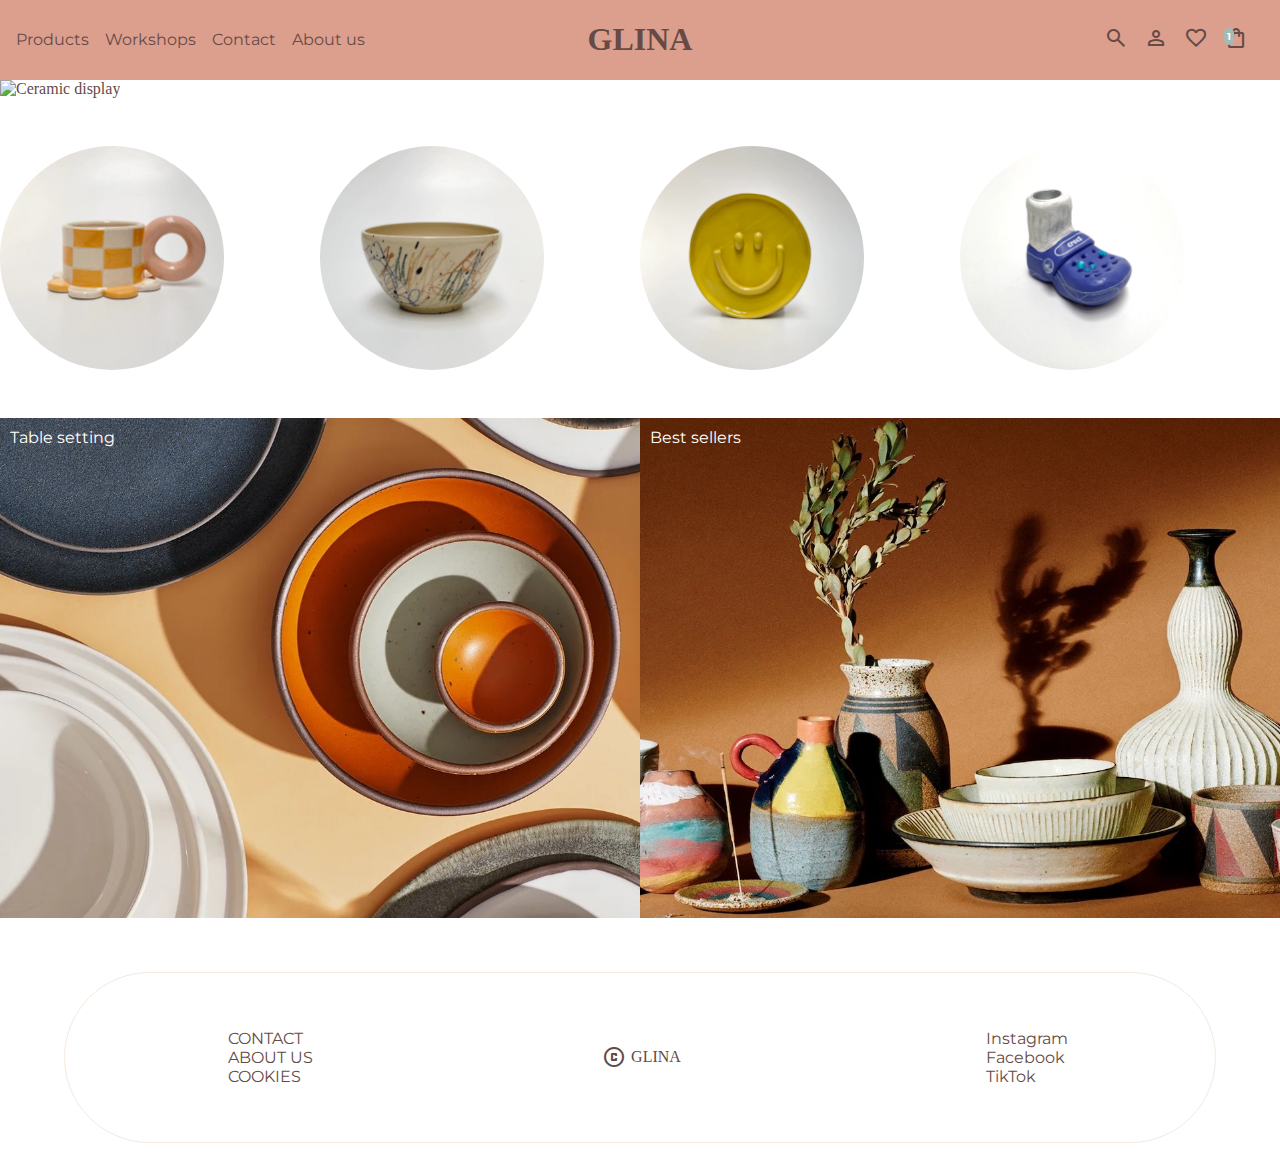
==== index.html @ cf68a8c9 "Cart dropdown menu fixed" ====
<!DOCTYPE html>
<html lang="en">
  <head>
    <meta charset="UTF-8" />
    <meta name="viewport" content="width=device-width, initial-scale=1.0" />
    <title>GLINA</title>
    <link rel="stylesheet" href="css/main.css">
    <link rel="stylesheet" href="https://fonts.googleapis.com/css2?family=Material+Symbols+Outlined:opsz,wght,FILL,GRAD@24,400,0,0" />
    <link rel="preconnect" href="https://fonts.googleapis.com">
    <link rel="preconnect" href="https://fonts.gstatic.com" crossorigin>
    <link href="https://fonts.googleapis.com/css2?family=Montserrat:wght@400;600&family=Unbounded&display=swap" rel="stylesheet">
    <link rel="stylesheet" href="js/main.js">
  </head>

  <body>
    
    <header>
      <ul id="header-tabs">

        <li class="dropdown">
          <button class="dropbtn"> Products</button>
          <div class ="dropdown-content">
            <a href="product-page.html">All Products</a>
            <a href="#">Mugs</a>
            <a href="#">Bowls</a>
            <a href="#">Plates</a>
            <a href="#">Decorative</a>
          </div>
        </li>
        
        <a href="#">
          <li>Workshops</li>
        </a>

        <a href="#">
          <li>Contact</li>
        </a>

        <a href="#">
          <li>About us</li>
        </a>
      </ul>

      <div id="logo-wrapper">
        <a href="index.html">
           <h1 id="logo">GLINA</h1>
        </a>
      </div>
      
      <div class="flex-container">
        <div>
           <span class="material-symbols-outlined">
          search
           </span>
        </div>

        <div>
          <span class="material-symbols-outlined">
            person
          </span>
        </div>


        <div>
          <span class="material-symbols-outlined">
              favorite
          </span>
        </div>


       <div class="cartdown">
        <button class="cartbtn">
          <a href="cartsummary.html">
          <span class="material-symbols-outlined">
            shopping_bag </span>
          </a>
        </button>
          <div class="overlay">
            <p id="number">1</p>
          </div>
          <div class ="cartdown-content">
            <div class="cart-summary">
              
               <img class="smiley-dropdown" src="img/decorative-category.jpg" alt="ceramic foot wearing a croc"> 
              
               
              
               <div class="price"> 
                  <p>CERAMIC CROC</p>
                  <p>150kr</p> 
                  <p>x1</p>
                </div>
       
             
                <img class="smiley-dropdown" src="img/smileyplate.webp" alt="smiley plate">
              
                <div class="price">
                  <p>SMILEY PLATE</p>
                  <p>200kr</p>
                  <p>x1</p>
                </div>
              </div>
              <a href="cartsummary.html">
                <button class="cart-button">To cart</button>
              </a>
          </div>   
          </div>
        </div>
      </div>
    </header>

    <main>
      <img class="home-img" src="img/top-home-img.jpg" alt="Ceramic display"> 
      <div id="category-grid-container">
      <div class="categories-home">
        <img class="category-img" src="img/mug-category.jpg" alt="mugs">
        <img class="category-img" src="img/bowl-category.jpg" alt="bowls">
        <img class="category-img" src="img/dish-category.jpg" alt="dishes">
        <img class="category-img" src="img/decorative-category.jpg" alt="decorative">
      </div>
    </div>

    <div class="best-table-grid">
      <div class="best-table-container">
        <div class="best-table-text">Table setting</div>
        <img class="best-table-img" src="img/tablesetting.jpg" alt="tablesettings" srcset=""> 
      </div>
      <div class="best-table-container">
        <div class="best-table-text"> Best sellers </div>
        <img class="best-table-img" src="img/best-sellers.jpg" alt="best sellers">
      </div>
      </div>
    </main>

    <footer>
      <ul id="footer-info-one">
          <li>CONTACT</li>
          <li>ABOUT US</li>
          <li>COOKIES</li>
        </ul>
        
        <div id="copyright">
          <span id="copysymbol" class="material-symbols-outlined">
          copyright
          </span>
           <p>GLINA</p>
        </div>
  
        <ul id="footer-info-two">
          <li>Instagram</li>
          <li>Facebook</li>
          <li>TikTok</li>
        </ul>
  </footer>
  </body>
</html>
---- css/main.css ----
body {
    margin: 0;
}

/* HEADER */

.dropdown{
    position: relative;
    display: inline-block;
}
.dropbtn{
    background-color: #dc9f8d;
    color: #664a46;
    padding: 0;
    font-size: 16px;
    border: none;
    cursor: pointer;
    font-family: 'Montserrat', sans-serif;

}
.dropdown-content {
    display: none;
    position: absolute;
    background-color: white;
    min-width: 200px;
    z-index: 1;
}
.dropdown-content a {
    display: block;
    padding: 10px;
    text-decoration: none;
    color: black;
}
.dropdown-content a:hover {
    background-color: #A2BBB7;
}
.dropdown:hover .dropdown-content{
    display: block;
}

/* this is the cart dropdown menu CSS*/

.smiley-dropdown{
    width: 20vh;
    padding: 15%;

}



.cart-summary{
    display: grid;
    grid-template-columns: repeat(2, 1fr);
    align-self: center;
    align-content: center;
    column-width: auto;
    gap: 5%;
}

.cartdown{
    position: relative;
    float: right; 
    margin-right: 1rem;
}
.cartbtn{
    background-color: #dc9f8d;
    color: #664a46;
    padding: 0;
    font-size: 16px;
    border: none;
    cursor: pointer;
    font-family: 'Montserrat', sans-serif;

}
.cartdown-content {
    display: none;
    position: absolute;
    background-color: white;
    min-width: 300px;
    z-index: 1;
    right: 0;
}
.cartdown-content a {
    display: block;
    padding: 0px;
    text-decoration: none;
    color: black;
}


.cartdown:hover .cartdown-content{
    display: block;
}

.cart-button{
    background-color: #DC9F8D;
    padding: 2%;
    margin-bottom: 2%;
    border-radius: 30px;
    margin-left: 20%;
    font-size: 16px;
    width: 60%;
    font-family: 'Montserrat', sans-serif;
    color: #FFFFFF;
}

.price{
  padding-left: 15%; 
  padding-top: 10%;
}
* {
    color: #664a46;
}

#header-tabs {
    font-family: 'Montserrat', sans-serif;
    list-style: none;
    padding: 0;
    display: flex;
    flex-direction: row;
}

a {
    text-decoration: none;
}

li {
    margin-left: 1rem;
}

header {
    display: grid;
    grid-template-columns: repeat(3, 1fr);
    align-items: center;
    justify-content: space-between;
    background-color: #dc9f8d;
}

.flex-container {
    display: flex;
    flex-direction: row;
    justify-content: end;
    margin-left: 0;
}

.material-symbols-outlined {
    margin-right: 1rem;
}

#spoppingbag {
    position: relative;
    display: inline-block;
  }
  
  .overlay {
    position: absolute;
    top: 0;
    left: 0;
    z-index: 1;
  }
  
  #number {
    font-family: "Montserrat", sans-serif;
    color: white;
    background-color: #A2BBB7;
    display: inline;
    border-radius: 100px;
    padding: 3px;
    font-size: 0.6rem;
    font-weight: bold;
  }

#logo {
    
    text-align: center;
}

/* Main*/

.home-img{
    width: 100%;
}

.categories-home {
    display: grid;
    grid-template-columns: repeat(4, 1fr);
    gap: 1,5rem;
    padding-top: 3rem;
}

.category-img {
    width: 70%;
    border-radius: 50%;
}

.best-table-grid {
    display: grid;
    grid-template-columns: repeat(2,1fr);
    padding-top: 3rem;
}

.best-table-container{
    position: relative;
    text-align: right;
}

.best-table-text{
    font-family: 'Montserrat', sans-serif;
    position: absolute;
    color: white;
    padding-top: 10px;
    padding-left: 10px;
}

.best-table-img {
    width: 100%;
}

/* FOOTER */

footer {
    display: flex;
    justify-content: space-between;
    align-items: center;
    border: 1px solid #f5e9df;
    padding: 40px;
    border-radius: 1000px;
    margin-left: 5%;
    margin-right: 5%;
    margin-top: 50px;
    margin-bottom: 30px;
}

#footer-info-one, #footer-info-two {
    font-family: 'Montserrat', sans-serif;
    padding-left: 0%;
    list-style: none;
    margin-left: 10%;
    margin-right: 10%;
}

#copyright {
    display: flex;
    align-items: center;
    color: #664a46;
}

#copysymbol {
    margin-right: 0;
    padding-right: 5px;
}

@media screen and (max-width: 400px) {
    #footer-info-one {
        margin-left: 0;
        margin-right: 0;
        order: -1;
        line-height: 22px;
    } 
    
    #footer-info-two {
        order: -1;
        line-height: 22px;
    }

    footer {
        display: flex;
        flex-direction: column;
        border-radius: 50px;
    }
}
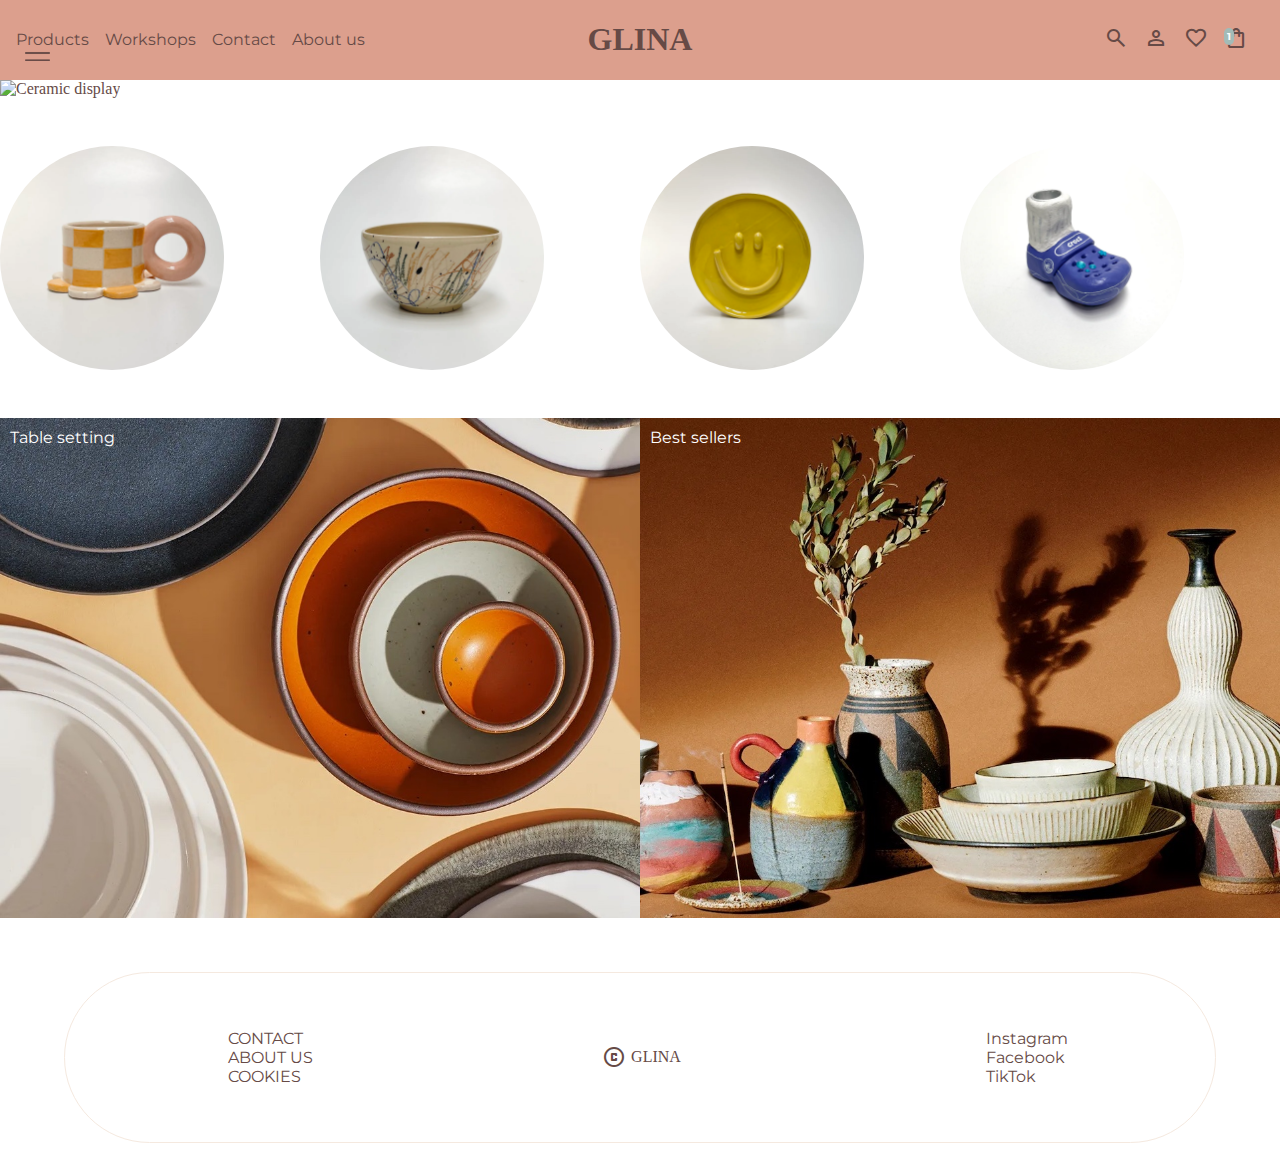
==== commit 24c8de88: "hamburger menu + some media queries" ====
--- a/index.html
+++ b/index.html
@@ -15,6 +15,11 @@
   <body>
     
     <header>
+      <div id="hamburger">
+        <img id="hamburgerimg" src="img/hamburgermenu.png" alt="hamburger menu icon">
+      </div>
+
+
       <ul id="header-tabs">
 
         <li class="dropdown">
@@ -48,24 +53,29 @@
       </div>
       
       <div class="flex-container">
-        <div>
+        <div class="webicons">
+          
+          <div>
            <span class="material-symbols-outlined">
           search
            </span>
-        </div>
+          </div>
 
-        <div>
-          <span class="material-symbols-outlined">
+          <div>
+            <span class="material-symbols-outlined">
             person
-          </span>
-        </div>
+            </span>
+          </div>
 
 
-        <div>
-          <span class="material-symbols-outlined">
+          <div>
+           <span class="material-symbols-outlined">
               favorite
-          </span>
+            </span>
+          </div>
+
         </div>
+        
 
 
        <div class="cartdown">
@@ -81,20 +91,20 @@
           <div class ="cartdown-content">
             <div class="cart-summary">
               
-               <img class="smiley-dropdown" src="img/decorative-category.jpg" alt="ceramic foot wearing a croc"> 
+               <img class="smiley-dropdown" src="img/smileymug.heic.webp" alt="mug with smiley faces"> 
               
                
               
-               <div class="price"> 
-                  <p>CERAMIC CROC</p>
-                  <p>150kr</p> 
+               <div class="price1"> 
+                  <p>SMILEY MUG</p>
+                  <p>190kr</p> 
                   <p>x1</p>
                 </div>
        
              
-                <img class="smiley-dropdown" src="img/smileyplate.webp" alt="smiley plate">
+                <img id="addeditem" src="img/smileyplate.webp" alt="smiley plate">
               
-                <div class="price">
+                <div id="price2">
                   <p>SMILEY PLATE</p>
                   <p>200kr</p>
                   <p>x1</p>
@@ -107,18 +117,17 @@
           </div>
         </div>
       </div>
+
     </header>
 
     <main>
       <img class="home-img" src="img/top-home-img.jpg" alt="Ceramic display"> 
-      <div id="category-grid-container">
       <div class="categories-home">
         <img class="category-img" src="img/mug-category.jpg" alt="mugs">
         <img class="category-img" src="img/bowl-category.jpg" alt="bowls">
         <img class="category-img" src="img/dish-category.jpg" alt="dishes">
         <img class="category-img" src="img/decorative-category.jpg" alt="decorative">
       </div>
-    </div>
 
     <div class="best-table-grid">
       <div class="best-table-container">
@@ -130,9 +139,35 @@
         <img class="best-table-img" src="img/best-sellers.jpg" alt="best sellers">
       </div>
       </div>
+      
+    </div>
+
+
     </main>
 
+     <div id="mobileicons">
+        <div class="bottomicon">
+           <span class="material-symbols-outlined">
+          search
+           </span>
+        </div>
+
+        <div class="bottomicon">
+          <span class="material-symbols-outlined">
+            person
+          </span>
+        </div>
+
+
+        <div class="bottomicon">
+          <span class="material-symbols-outlined">
+              favorite
+          </span>
+        </div>
+      </div>
+
     <footer>
+      
       <ul id="footer-info-one">
           <li>CONTACT</li>
           <li>ABOUT US</li>
--- a/css/main.css
+++ b/css/main.css
@@ -3,6 +3,16 @@
 }
 
 /* HEADER */
+
+#hamburger{
+   width: 100px;
+   position: absolute;
+   padding-left: 25px;
+   padding-top: 30px;
+}
+#hamburgerimg{
+    width: 25px;
+}
 
 .dropdown{
     position: relative;
@@ -104,10 +114,23 @@
     color: #FFFFFF;
 }
 
-.price{
+.price1{
+    padding-left: 15%; 
+  padding-top: 10%;
+  }
+  
+  #price2{
+    display: none;
   padding-left: 15%; 
   padding-top: 10%;
-}
+  }
+  
+  #addeditem{
+    display: none;
+    width: 20vh;
+    padding: 15%;
+  }
+
 * {
     color: #664a46;
 }
@@ -120,6 +143,66 @@
     flex-direction: row;
 }
 
+#mobileicons{
+    justify-self: center;
+    display: none;
+    position: absolute;
+    bottom: 0;
+
+
+}
+
+.webicons{
+    display: flex;
+}
+
+.bottomicon{
+    background-color:#DC9F8D;
+    display: grid;
+    grid-template-columns: repeat(3, 1fr);
+    padding-left: 2.5rem;
+    padding-top: 10px;
+    width: 100%;
+    height: 2rem;
+
+}
+
+/*media query for header
+Ask Evelin why the fixed position is so weird*/
+@media screen and (max-width: 400px){
+    #header-tabs{
+        display: none;
+    }
+    #logo{
+        padding-left: 110px;
+        padding-right: 50px;
+    }
+    .webicons{
+        display: none;
+    }
+    #mobileicons{
+        display: flex;
+        
+    }
+
+    .categories-home{
+        grid-template-rows: repeat(2, 1fr);
+        
+    }
+    
+}
+
+@media screen and (min-width: 400px){
+     .bottomicon{
+        display: none;
+    }
+    
+    
+}
+
+
+
+
 a {
     text-decoration: none;
 }
@@ -129,6 +212,7 @@
 }
 
 header {
+    width: 100%;
     display: grid;
     grid-template-columns: repeat(3, 1fr);
     align-items: center;
@@ -268,4 +352,5 @@
         flex-direction: column;
         border-radius: 50px;
     }
-}+}
+
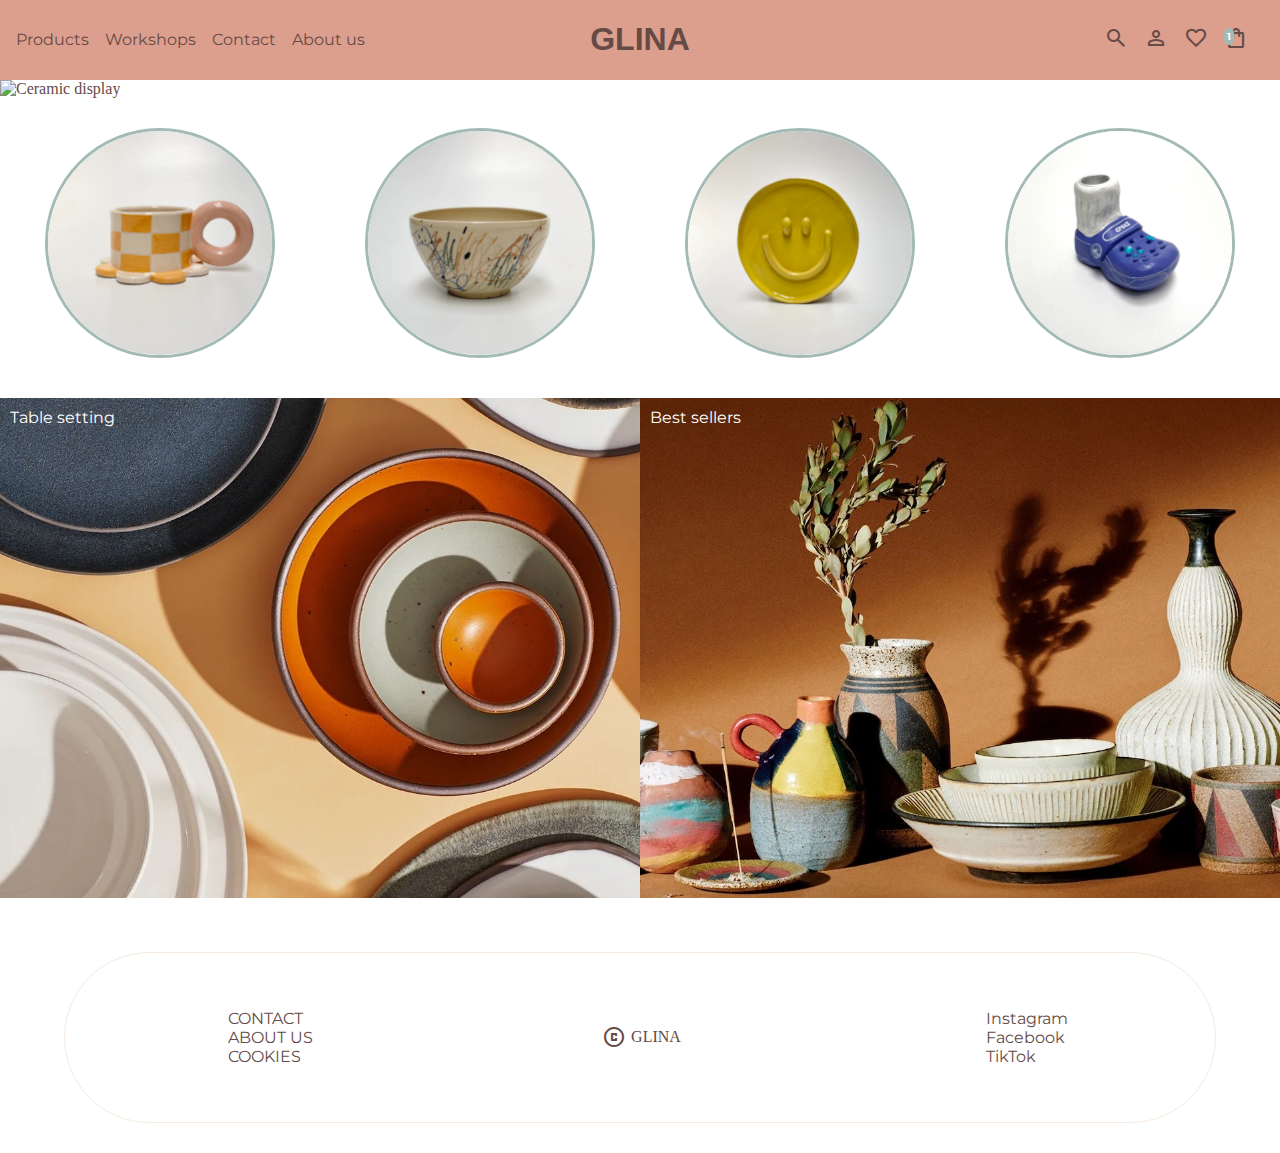
==== commit cbb03d3b: "hello headers app" ====
--- a/index.html
+++ b/index.html
@@ -9,6 +9,7 @@
     <link rel="preconnect" href="https://fonts.googleapis.com">
     <link rel="preconnect" href="https://fonts.gstatic.com" crossorigin>
     <link href="https://fonts.googleapis.com/css2?family=Montserrat:wght@400;600&family=Unbounded&display=swap" rel="stylesheet">
+    <link href="https://fonts.cdnfonts.com/css/mauline" rel="stylesheet">
     <link rel="stylesheet" href="js/main.js">
   </head>
 
--- a/css/main.css
+++ b/css/main.css
@@ -5,10 +5,11 @@
 /* HEADER */
 
 #hamburger{
+    display: none;
    width: 100px;
    position: absolute;
    padding-left: 25px;
-   padding-top: 30px;
+   padding-top: 8px;
 }
 #hamburgerimg{
     width: 25px;
@@ -146,8 +147,9 @@
 #mobileicons{
     justify-self: center;
     display: none;
-    position: absolute;
+    position: fixed;
     bottom: 0;
+    width: 100%;
 
 
 }
@@ -170,12 +172,20 @@
 /*media query for header
 Ask Evelin why the fixed position is so weird*/
 @media screen and (max-width: 400px){
+   #hamburger{
+    display: block;
+   }
+
+   header {
+    position: fixed;
+   }
+   
     #header-tabs{
         display: none;
     }
     #logo{
-        padding-left: 110px;
-        padding-right: 50px;
+        padding-left: 140px;
+        padding-right: 70px;
     }
     .webicons{
         display: none;
@@ -184,20 +194,12 @@
         display: flex;
         
     }
-
-    .categories-home{
-        grid-template-rows: repeat(2, 1fr);
-        
-    }
-    
 }
 
 @media screen and (min-width: 400px){
      .bottomicon{
         display: none;
     }
-    
-    
 }
 
 
@@ -212,7 +214,7 @@
 }
 
 header {
-    width: 100%;
+    width: 100vw;
     display: grid;
     grid-template-columns: repeat(3, 1fr);
     align-items: center;
@@ -255,32 +257,28 @@
   }
 
 #logo {
-    
+    font-family: 'Mauline', sans-serif;
+                                    
     text-align: center;
 }
 
 /* Main*/
 
 .home-img{
-    width: 100%;
-}
-
-.categories-home {
-    display: grid;
-    grid-template-columns: repeat(4, 1fr);
-    gap: 1,5rem;
-    padding-top: 3rem;
+    width: 100vw;
 }
 
 .category-img {
     width: 70%;
     border-radius: 50%;
+    justify-self: center;
+    border: solid #A2BBB7;
 }
 
 .best-table-grid {
     display: grid;
     grid-template-columns: repeat(2,1fr);
-    padding-top: 3rem;
+    padding-top: 20px;
 }
 
 .best-table-container{
@@ -299,6 +297,35 @@
 .best-table-img {
     width: 100%;
 }
+
+/* media for main home page*/
+
+@media screen and (max-width: 400px){
+    .home-img{
+        padding-top: 80px;
+    }
+
+    .categories-home{
+        display: grid;
+        grid-template-columns: repeat(2, 1fr);
+        padding-top: 10px;
+        gap: 10px;
+    } 
+}
+
+@media screen and (min-width: 400px){
+
+.categories-home{
+    display: grid;
+    grid-template-columns: repeat(4, 1fr);
+    padding-top: 30px ;
+    padding-bottom: 20px;
+    justify-content: space-evenly;
+    
+}
+}
+
+
 
 /* FOOTER */
 
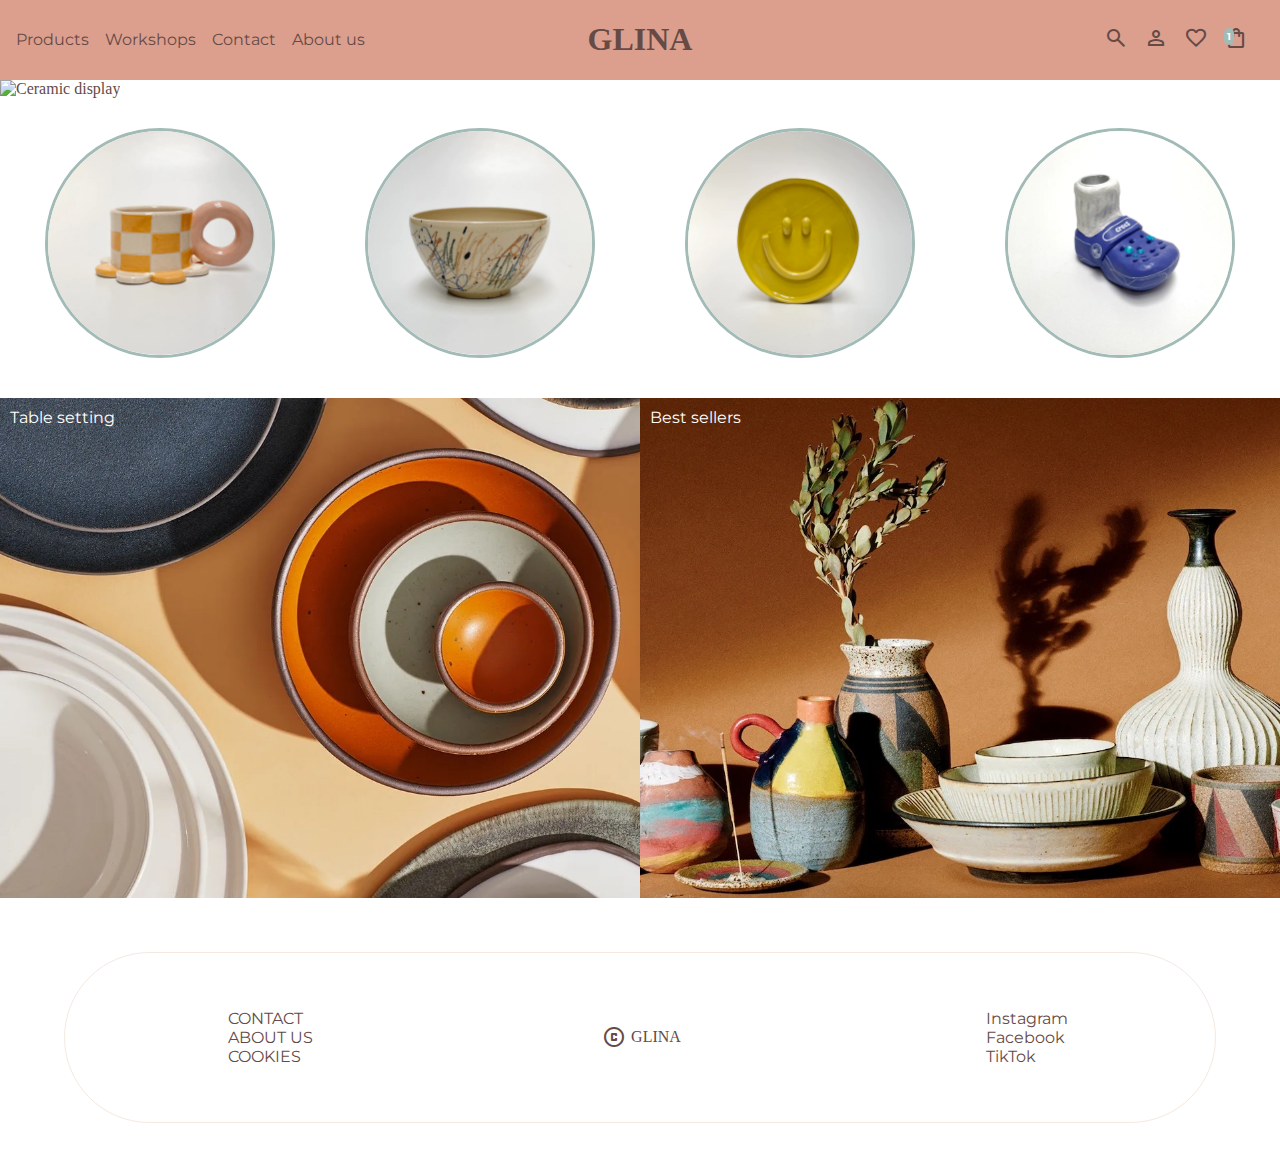
==== commit 4d91301d: "Revert "hello headers app"" ====
--- a/index.html
+++ b/index.html
@@ -9,7 +9,6 @@
     <link rel="preconnect" href="https://fonts.googleapis.com">
     <link rel="preconnect" href="https://fonts.gstatic.com" crossorigin>
     <link href="https://fonts.googleapis.com/css2?family=Montserrat:wght@400;600&family=Unbounded&display=swap" rel="stylesheet">
-    <link href="https://fonts.cdnfonts.com/css/mauline" rel="stylesheet">
     <link rel="stylesheet" href="js/main.js">
   </head>
 
--- a/css/main.css
+++ b/css/main.css
@@ -257,8 +257,7 @@
   }
 
 #logo {
-    font-family: 'Mauline', sans-serif;
-                                    
+    
     text-align: center;
 }
 
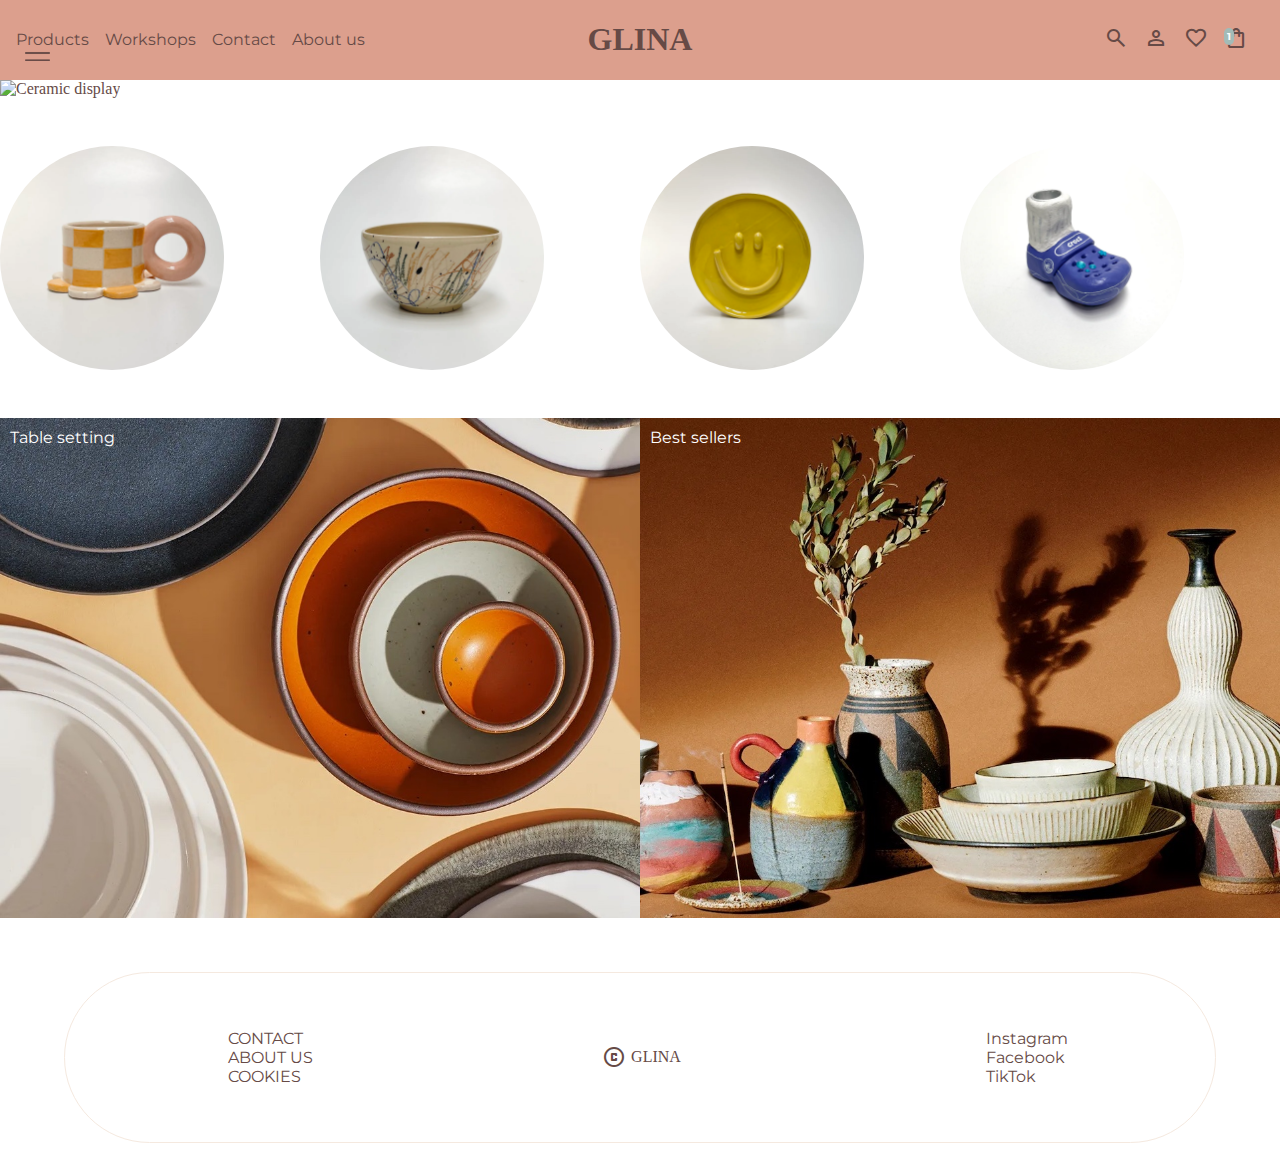
==== commit bbb41c44: "Merge branch 'main' of https://github.com/karastojanova/E-commerce-G.39" ====
--- a/index.html
+++ b/index.html
@@ -15,8 +15,17 @@
   <body>
     
     <header>
-      <div id="hamburger">
-        <img id="hamburgerimg" src="img/hamburgermenu.png" alt="hamburger menu icon">
+      <div class="phonedown" id="hamburger">
+        <button class="hamburgerbtn" onclick="buttonClick()">
+        <img id="hamburgerimg" src="img/hamburgermenu.png" alt="hamburger menu icon">  
+        </button>
+        <div class="phonedown-content">
+            <a href="product-page.html">All Products</a>
+            <a href="#">Mugs</a>
+            <a href="#">Bowls</a>
+            <a href="#">Plates</a>
+            <a href="#">Decorative</a>
+        </div>
       </div>
 
 
--- a/css/main.css
+++ b/css/main.css
@@ -5,11 +5,10 @@
 /* HEADER */
 
 #hamburger{
-    display: none;
    width: 100px;
    position: absolute;
    padding-left: 25px;
-   padding-top: 8px;
+   padding-top: 30px;
 }
 #hamburgerimg{
     width: 25px;
@@ -48,6 +47,46 @@
 .dropdown:hover .dropdown-content{
     display: block;
 }
+
+
+
+/*this is the mobile hamburger menu*/
+.phonedown{
+    position: relative;
+    display: inline-block;
+}
+.hamburgerbtn{
+    background-color: #dc9f8d;
+    color: #664a46;
+    padding: 0;
+    font-size: 16px;
+    border: none;
+    cursor: pointer;
+    font-family: 'Montserrat', sans-serif;
+
+}
+.phonedown-content {
+    display: none;
+    position: absolute;
+    background-color: white;
+    min-width: 250px;
+    z-index: 1;
+}
+.phonedown-content a {
+    display: block;
+    padding: 10px;
+    text-decoration: none;
+    color: black;
+    font-size: 18px;
+    font-family: 'Montserrat', sans-serif;
+}
+.phonedown-content a:hover {
+    background-color: #A2BBB7;
+}
+.phonedown:hover .phonedown-content{
+    display: block;
+}
+
 
 /* this is the cart dropdown menu CSS*/
 
@@ -147,9 +186,8 @@
 #mobileicons{
     justify-self: center;
     display: none;
-    position: fixed;
+    position: absolute;
     bottom: 0;
-    width: 100%;
 
 
 }
@@ -172,20 +210,12 @@
 /*media query for header
 Ask Evelin why the fixed position is so weird*/
 @media screen and (max-width: 400px){
-   #hamburger{
-    display: block;
-   }
-
-   header {
-    position: fixed;
-   }
-   
     #header-tabs{
         display: none;
     }
     #logo{
-        padding-left: 140px;
-        padding-right: 70px;
+        padding-left: 110px;
+        padding-right: 50px;
     }
     .webicons{
         display: none;
@@ -194,12 +224,20 @@
         display: flex;
         
     }
+
+    .categories-home{
+        grid-template-rows: repeat(2, 1fr);
+        
+    }
+    
 }
 
 @media screen and (min-width: 400px){
      .bottomicon{
         display: none;
     }
+    
+    
 }
 
 
@@ -214,7 +252,7 @@
 }
 
 header {
-    width: 100vw;
+    width: 100%;
     display: grid;
     grid-template-columns: repeat(3, 1fr);
     align-items: center;
@@ -264,20 +302,25 @@
 /* Main*/
 
 .home-img{
-    width: 100vw;
+    width: 100%;
+}
+
+.categories-home {
+    display: grid;
+    grid-template-columns: repeat(4, 1fr);
+    gap: 1,5rem;
+    padding-top: 3rem;
 }
 
 .category-img {
     width: 70%;
     border-radius: 50%;
-    justify-self: center;
-    border: solid #A2BBB7;
 }
 
 .best-table-grid {
     display: grid;
     grid-template-columns: repeat(2,1fr);
-    padding-top: 20px;
+    padding-top: 3rem;
 }
 
 .best-table-container{
@@ -296,35 +339,6 @@
 .best-table-img {
     width: 100%;
 }
-
-/* media for main home page*/
-
-@media screen and (max-width: 400px){
-    .home-img{
-        padding-top: 80px;
-    }
-
-    .categories-home{
-        display: grid;
-        grid-template-columns: repeat(2, 1fr);
-        padding-top: 10px;
-        gap: 10px;
-    } 
-}
-
-@media screen and (min-width: 400px){
-
-.categories-home{
-    display: grid;
-    grid-template-columns: repeat(4, 1fr);
-    padding-top: 30px ;
-    padding-bottom: 20px;
-    justify-content: space-evenly;
-    
-}
-}
-
-
 
 /* FOOTER */
 
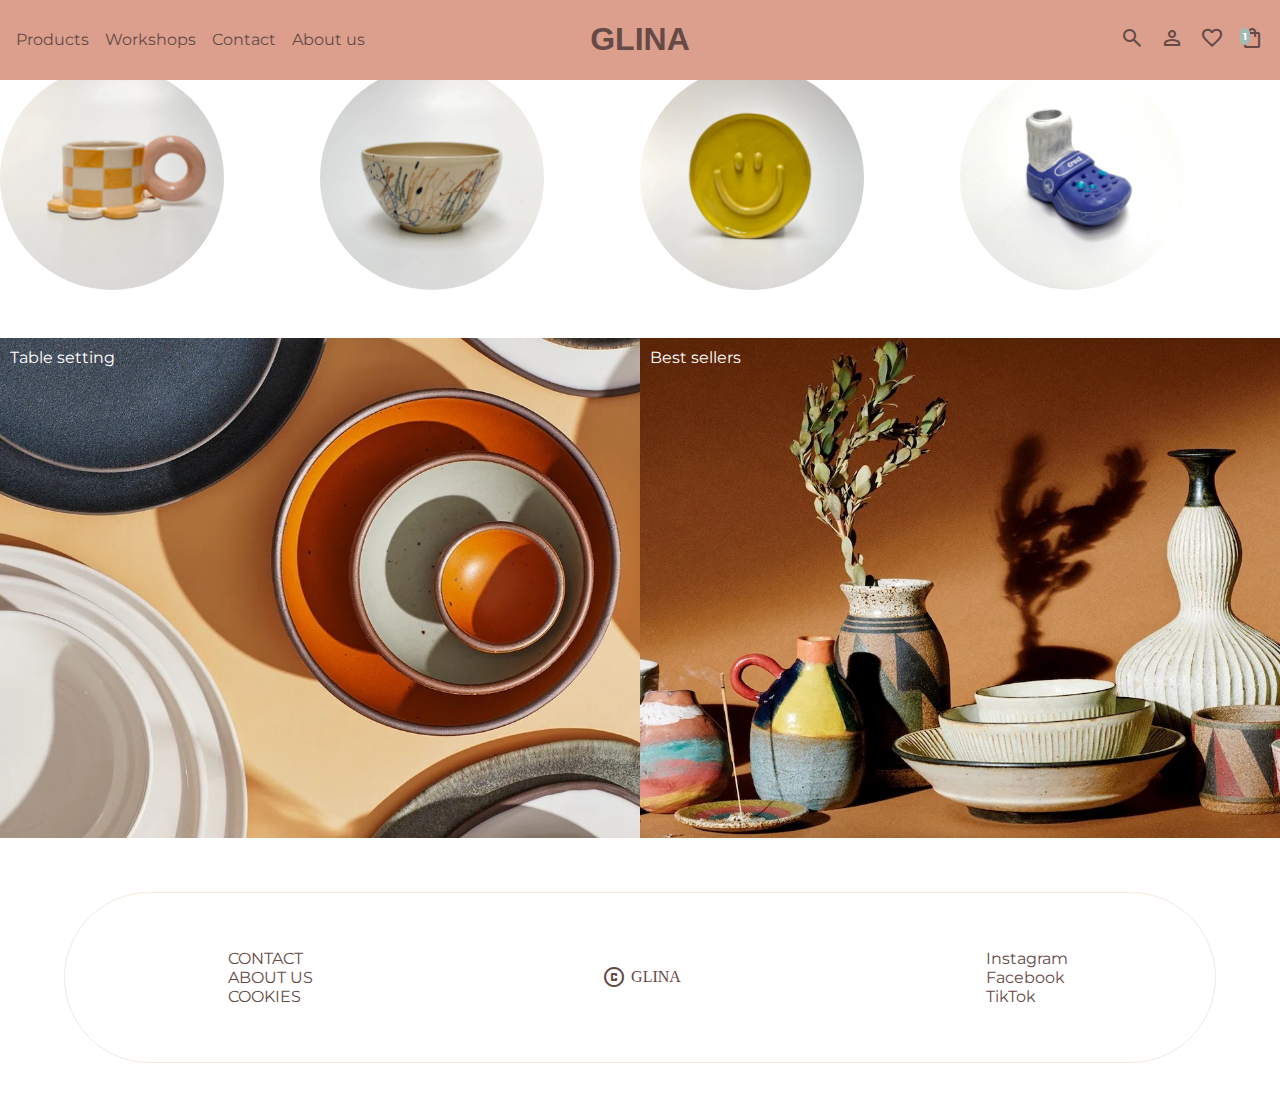
==== commit aaaa4419: "hamburger menus fixed finally (with the right content)" ====
--- a/index.html
+++ b/index.html
@@ -9,6 +9,7 @@
     <link rel="preconnect" href="https://fonts.googleapis.com">
     <link rel="preconnect" href="https://fonts.gstatic.com" crossorigin>
     <link href="https://fonts.googleapis.com/css2?family=Montserrat:wght@400;600&family=Unbounded&display=swap" rel="stylesheet">
+    <link href="https://fonts.cdnfonts.com/css/mauline" rel="stylesheet">
     <link rel="stylesheet" href="js/main.js">
   </head>
 
@@ -16,15 +17,14 @@
     
     <header>
       <div class="phonedown" id="hamburger">
-        <button class="hamburgerbtn" onclick="buttonClick()">
+        <button class="hamburgerbtn" onclick="toggleDropdown()">
         <img id="hamburgerimg" src="img/hamburgermenu.png" alt="hamburger menu icon">  
         </button>
         <div class="phonedown-content">
             <a href="product-page.html">All Products</a>
-            <a href="#">Mugs</a>
-            <a href="#">Bowls</a>
-            <a href="#">Plates</a>
-            <a href="#">Decorative</a>
+            <a href="#">Workshops</a>
+            <a href="#">Contact</a>
+            <a href="#">About us</a>
         </div>
       </div>
 
--- a/css/main.css
+++ b/css/main.css
@@ -63,6 +63,8 @@
     border: none;
     cursor: pointer;
     font-family: 'Montserrat', sans-serif;
+    margin-bottom: 8vw;
+    display:none;
 
 }
 .phonedown-content {
@@ -110,8 +112,18 @@
 .cartdown{
     position: relative;
     float: right; 
-    margin-right: 1rem;
-}
+    margin-right: 0;
+    
+}
+
+@media screen and (max-width: 400px) {
+    .cartdown{
+        margin-left: 20vw;
+        
+    }
+    
+}
+
 .cartbtn{
     background-color: #dc9f8d;
     color: #664a46;
@@ -144,7 +156,7 @@
 
 .cart-button{
     background-color: #DC9F8D;
-    padding: 2%;
+    padding-right: 0;
     margin-bottom: 2%;
     border-radius: 30px;
     margin-left: 20%;
@@ -186,7 +198,7 @@
 #mobileicons{
     justify-self: center;
     display: none;
-    position: absolute;
+    position: fixed;
     bottom: 0;
 
 
@@ -214,8 +226,8 @@
         display: none;
     }
     #logo{
-        padding-left: 110px;
-        padding-right: 50px;
+        padding-left: 150px;
+        padding-right: 20px;
     }
     .webicons{
         display: none;
@@ -229,7 +241,9 @@
         grid-template-rows: repeat(2, 1fr);
         
     }
-    
+    .hamburgerbtn{
+        display: block;
+    }
 }
 
 @media screen and (min-width: 400px){
@@ -258,6 +272,8 @@
     align-items: center;
     justify-content: space-between;
     background-color: #dc9f8d;
+    position: fixed;
+    
 }
 
 .flex-container {
@@ -295,14 +311,22 @@
   }
 
 #logo {
-    
+    font-family: 'Mauline', sans-serif;
     text-align: center;
+   
 }
 
 /* Main*/
+
+
 
 .home-img{
     width: 100%;
+}
+@media screen and (max-width:400px) {
+    .home-img{
+        margin-top: 88px;
+    }
 }
 
 .categories-home {
